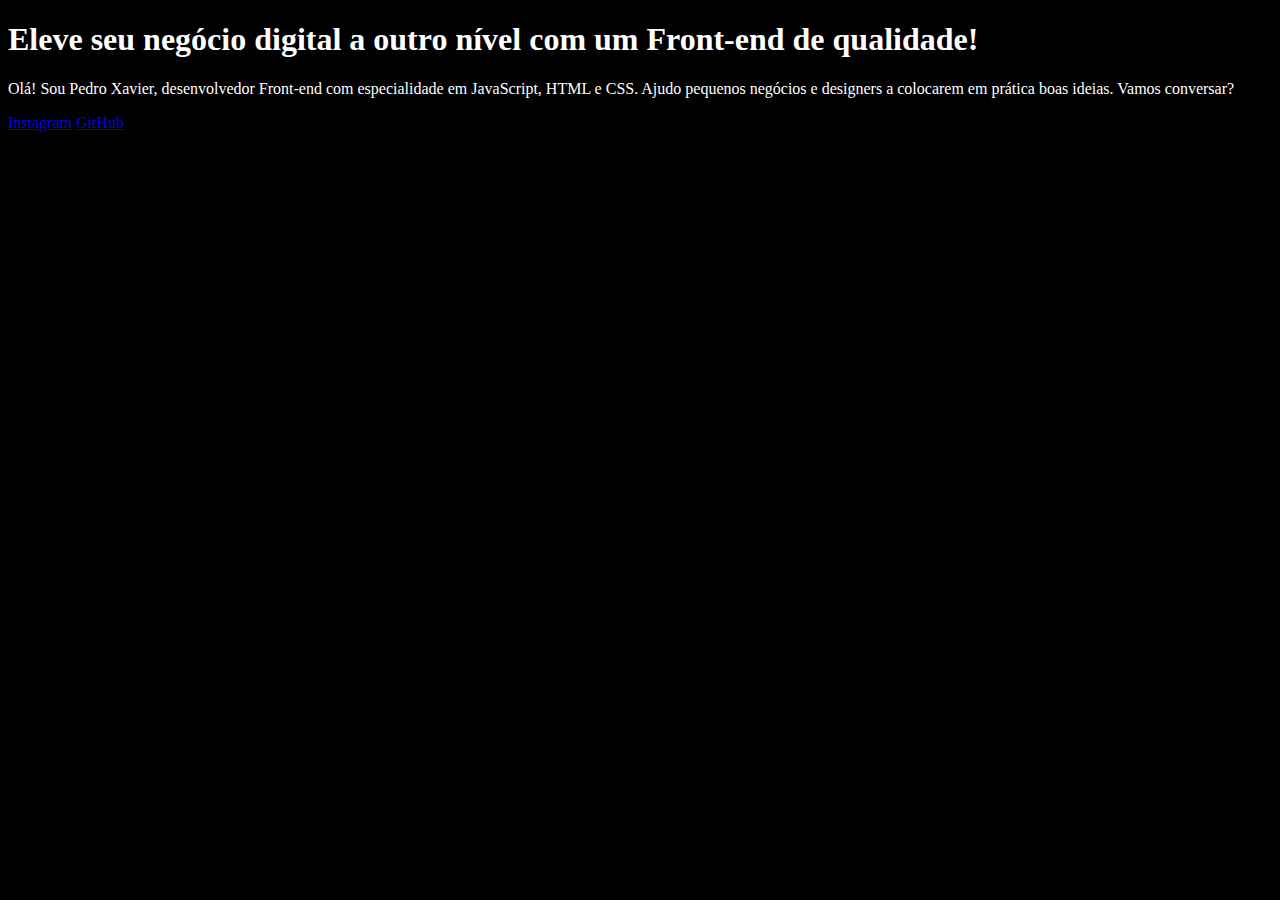
==== index.html @ 8c4111d6 "Criando estilização no CSS." ====
<!DOCTYPE html>
<html lang="pt-br">
  <head>
    <meta charset="UTF-8" />
    <meta http-equiv="X-UA-Compatible" content="IE=edge" />
    <meta name="viewport" content="width=device-width, initial-scale=1.0" />
    <link rel="stylesheet" href="style.css" />
    <title>Portfolio</title>
  </head>
  <body>
    <header></header>
    <main>
      <h1>
        Eleve seu negócio digital a outro nível
        <strong>com um Front-end de qualidade!</strong>
      </h1>
      <p>
        Olá! Sou Pedro Xavier, desenvolvedor Front-end com especialidade em
        JavaScript, HTML e CSS. Ajudo pequenos negócios e designers a colocarem
        em prática boas ideias. Vamos conversar?
      </p>
      <a href="https://instagram.com/murfy_9">Instagram</a>
      <a href="https://github.com/Murfy9">GitHub</a>
      <img src="img/PedroXavier.jpg" alt="" />
    </main>
    <footer></footer>
  </body>
</html>
---- style.css ----
body {
  background-color: black;
  color: white;
}
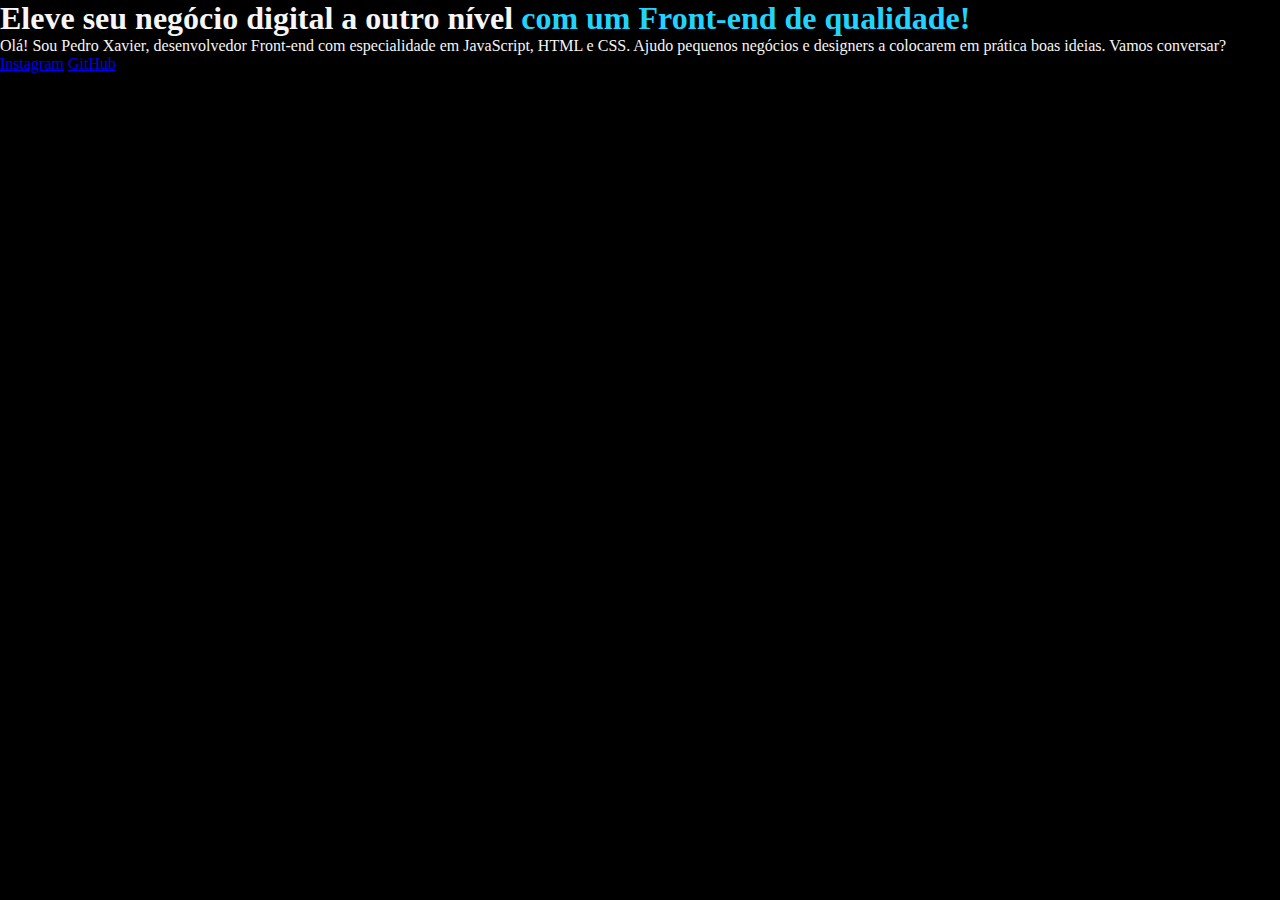
==== commit 52bf7cb6: "reset." ====
--- a/index.html
+++ b/index.html
@@ -10,9 +10,9 @@
   <body>
     <header></header>
     <main>
-      <h1>
+      <h1 class="titulo">
         Eleve seu negócio digital a outro nível
-        <strong>com um Front-end de qualidade!</strong>
+        <strong class="titulo-destaque">com um Front-end de qualidade!</strong>
       </h1>
       <p>
         Olá! Sou Pedro Xavier, desenvolvedor Front-end com especialidade em
--- a/style.css
+++ b/style.css
@@ -1,4 +1,13 @@
+* {
+  margin: 0;
+  padding: 0;
+}
+
 body {
-  background-color: black;
-  color: white;
+  background-color: #000000;
+  color: #f6f6f6;
 }
+
+.titulo-destaque {
+  color: #22d4fd;
+}
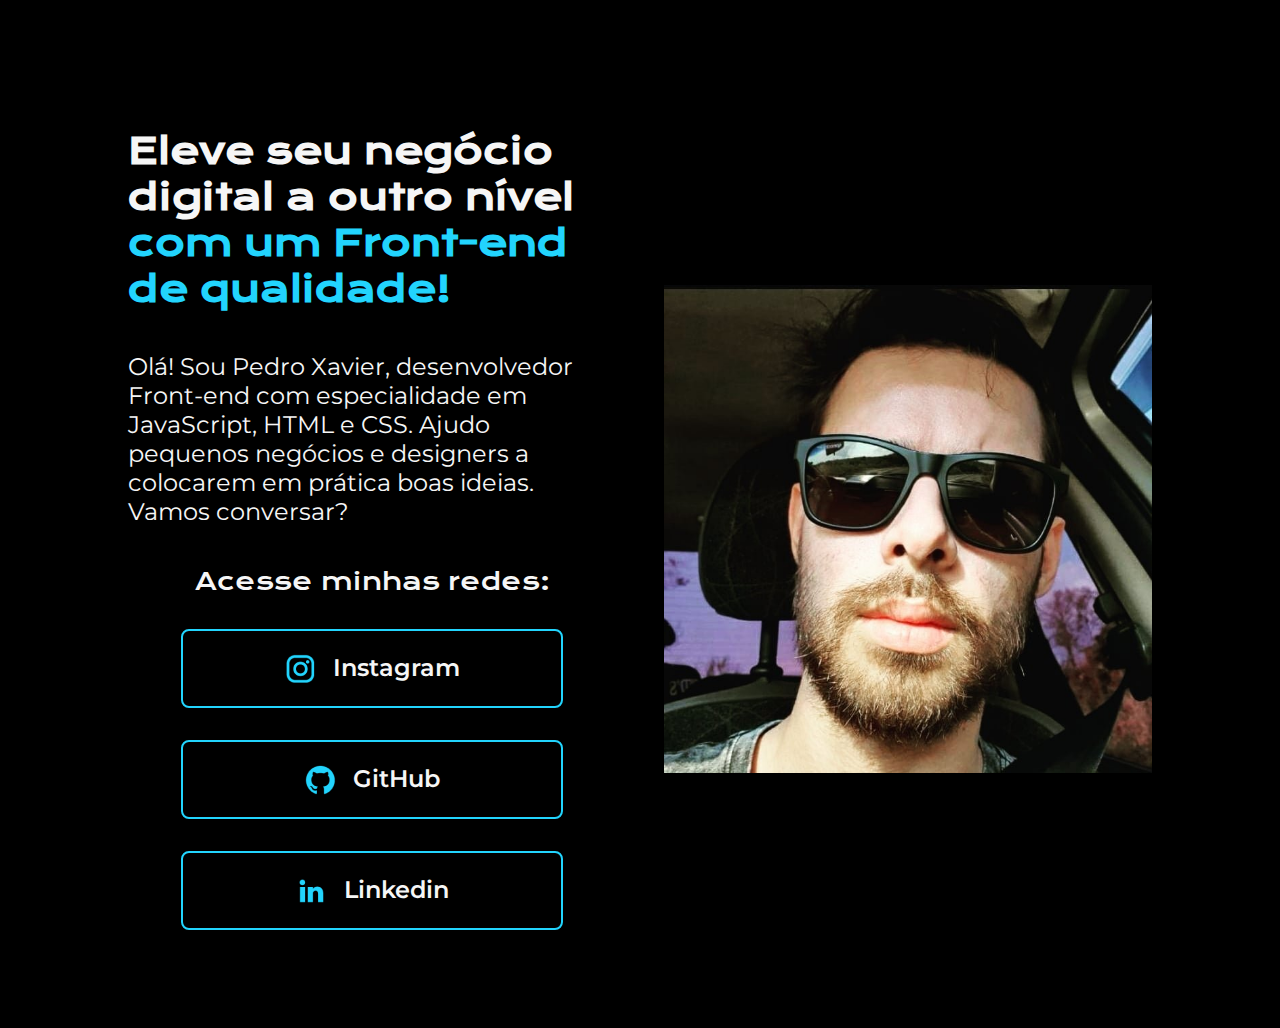
==== commit f6b4980b: "Adicionando mais um link e modificando estilo." ====
--- a/index.html
+++ b/index.html
@@ -9,19 +9,36 @@
   </head>
   <body>
     <header></header>
-    <main>
-      <h1 class="titulo">
-        Eleve seu negócio digital a outro nível
-        <strong class="titulo-destaque">com um Front-end de qualidade!</strong>
-      </h1>
-      <p>
-        Olá! Sou Pedro Xavier, desenvolvedor Front-end com especialidade em
-        JavaScript, HTML e CSS. Ajudo pequenos negócios e designers a colocarem
-        em prática boas ideias. Vamos conversar?
-      </p>
-      <a href="https://instagram.com/murfy_9">Instagram</a>
-      <a href="https://github.com/Murfy9">GitHub</a>
-      <img src="img/PedroXavier.jpg" alt="" />
+    <main class="conteudo">
+      <section class="conteudo__principal">
+        <h1 class="conteudo__principal__titulo">
+          Eleve seu negócio digital a outro nível
+          <strong class="conteudo__principal__titulo-destaque"
+            >com um Front-end de qualidade!</strong
+          >
+        </h1>
+        <p class="conteudo__principal__texto">
+          Olá! Sou Pedro Xavier, desenvolvedor Front-end com especialidade em
+          JavaScript, HTML e CSS. Ajudo pequenos negócios e designers a
+          colocarem em prática boas ideias. Vamos conversar?
+        </p>
+        <div class="conteudo__links">
+          <h2 class="conteudo__links__subtitulo">Acesse minhas redes:</h2>
+          <a class="conteudo__links__link" href="https://instagram.com/murfy_9"
+            ><img src="img/assets/instagram.png" alt="" /> Instagram</a
+          >
+          <a class="conteudo__links__link" href="https://github.com/Murfy9"
+            ><img src="img/assets/github.png" alt="" /> GitHub</a
+          >
+          <a
+            class="conteudo__links__link"
+            href="https://www.linkedin.com/in/pedro-henrique-xavier-constancio-a9ab7324b/"
+            ><img src="img/assets/linkedin.png" alt="" /> Linkedin</a
+          >
+        </div>
+      </section>
+
+      <img class="conteudo__imagem" src="img/assets/PedroXavier.jpg" alt="" />
     </main>
     <footer></footer>
   </body>
--- a/style.css
+++ b/style.css
@@ -1,3 +1,5 @@
+@import url("https://fonts.googleapis.com/css2?family=Krona+One&family=Montserrat:wght@400;600&display=swap");
+
 * {
   margin: 0;
   padding: 0;
@@ -5,9 +7,71 @@
 
 body {
   background-color: #000000;
+  box-sizing: border-box;
   color: #f6f6f6;
+  height: 100vh;
 }
 
-.titulo-destaque {
+.conteudo {
+  display: flex;
+  justify-content: space-between;
+  align-items: center;
+
+  margin: 10%;
+}
+
+.conteudo__principal {
+  display: flex;
+  flex-direction: column;
+  gap: 40px;
+  width: 615px;
+}
+
+.conteudo__principal__titulo {
+  font-family: "Krona One", sans-serif;
+  font-size: 36px;
+}
+
+.conteudo__principal__titulo-destaque {
   color: #22d4fd;
 }
+
+.conteudo__principal__texto {
+  font-family: "Montserrat", sans-serif;
+  font-size: 24px;
+}
+
+.conteudo__links {
+  display: flex;
+  flex-direction: column;
+  align-items: center;
+  gap: 32px;
+  justify-content: space-between;
+}
+
+.conteudo__links__subtitulo {
+  font-family: "Krona One", sans-serif;
+  font-weight: 400;
+  font-size: 24px;
+}
+
+.conteudo__links__link {
+  display: flex;
+  justify-content: center;
+  gap: 16px;
+  border: 2px solid #22d4fd;
+  border-radius: 8px;
+  color: #f6f6f6;
+  font-family: "Montserrat", sans-serif;
+  font-size: 24px;
+  font-weight: 600;
+  padding: 21.5px 0;
+  text-align: center;
+  text-decoration: none;
+  width: 378px;
+}
+
+.conteudo__imagem {
+  margin-left: 48px;
+  width: 488px;
+}
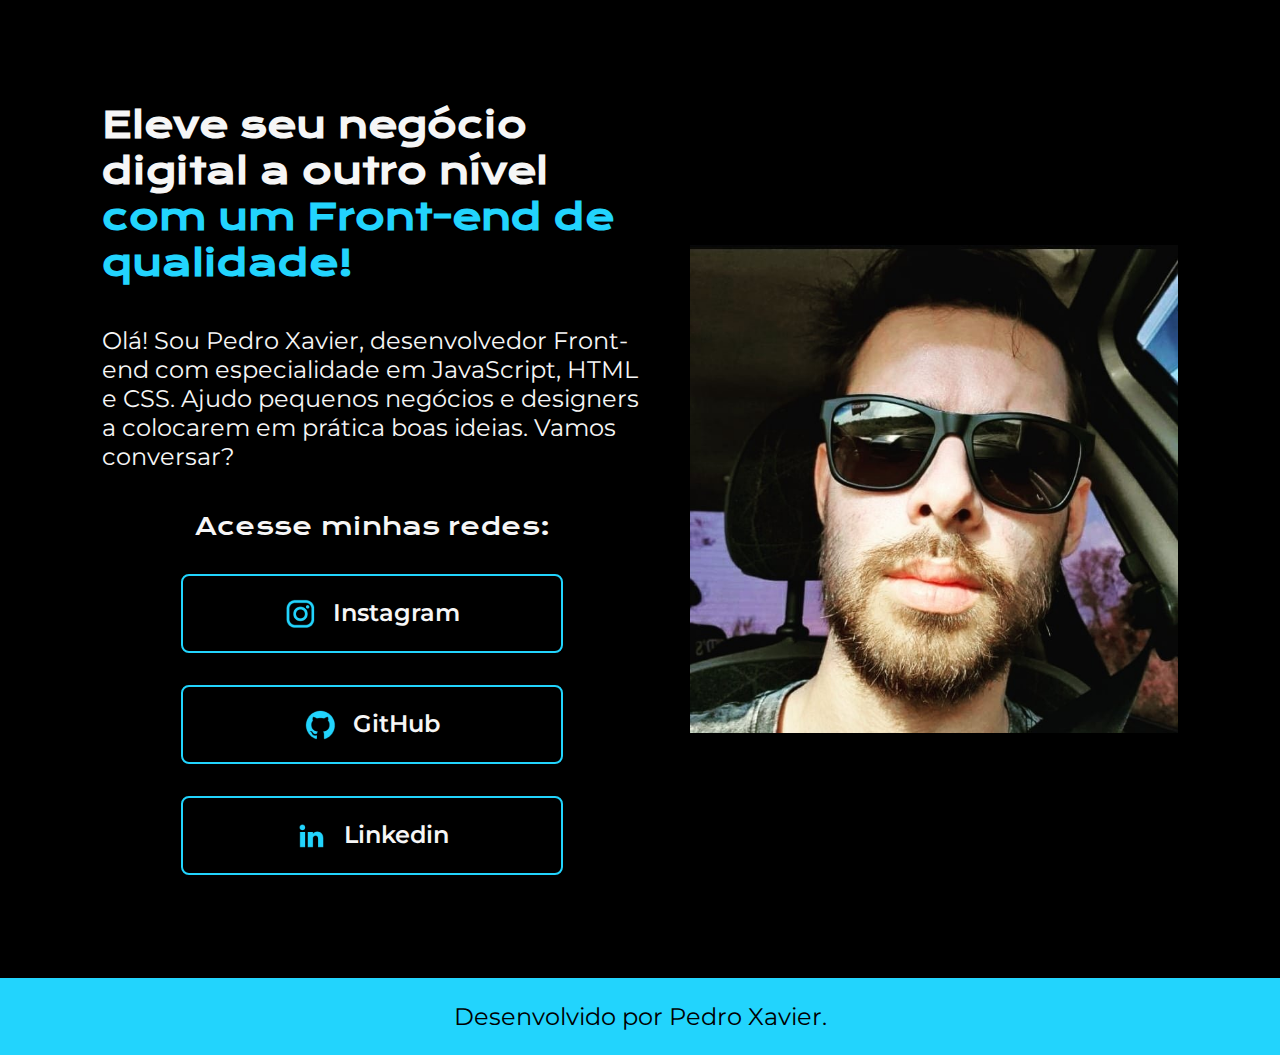
==== commit 6fab118a: "Adicionando rodapé." ====
--- a/index.html
+++ b/index.html
@@ -40,6 +40,8 @@
 
       <img class="conteudo__imagem" src="img/assets/PedroXavier.jpg" alt="" />
     </main>
-    <footer></footer>
+    <footer class="rodape">
+      <p>Desenvolvido por Pedro Xavier.</p>
+    </footer>
   </body>
 </html>
--- a/style.css
+++ b/style.css
@@ -9,7 +9,6 @@
   background-color: #000000;
   box-sizing: border-box;
   color: #f6f6f6;
-  height: 100vh;
 }
 
 .conteudo {
@@ -17,7 +16,7 @@
   justify-content: space-between;
   align-items: center;
 
-  margin: 10%;
+  padding: 8%;
 }
 
 .conteudo__principal {
@@ -71,7 +70,21 @@
   width: 378px;
 }
 
+.conteudo__links__link:hover {
+  background-color: #272727;
+}
+
 .conteudo__imagem {
   margin-left: 48px;
   width: 488px;
 }
+
+.rodape {
+  background-color: #22d4fd;
+  color: #000000;
+  font-family: "Montserrat", sans-serif;
+  font-size: 24px;
+  font-weight: 400;
+  padding: 24px;
+  text-align: center;
+}
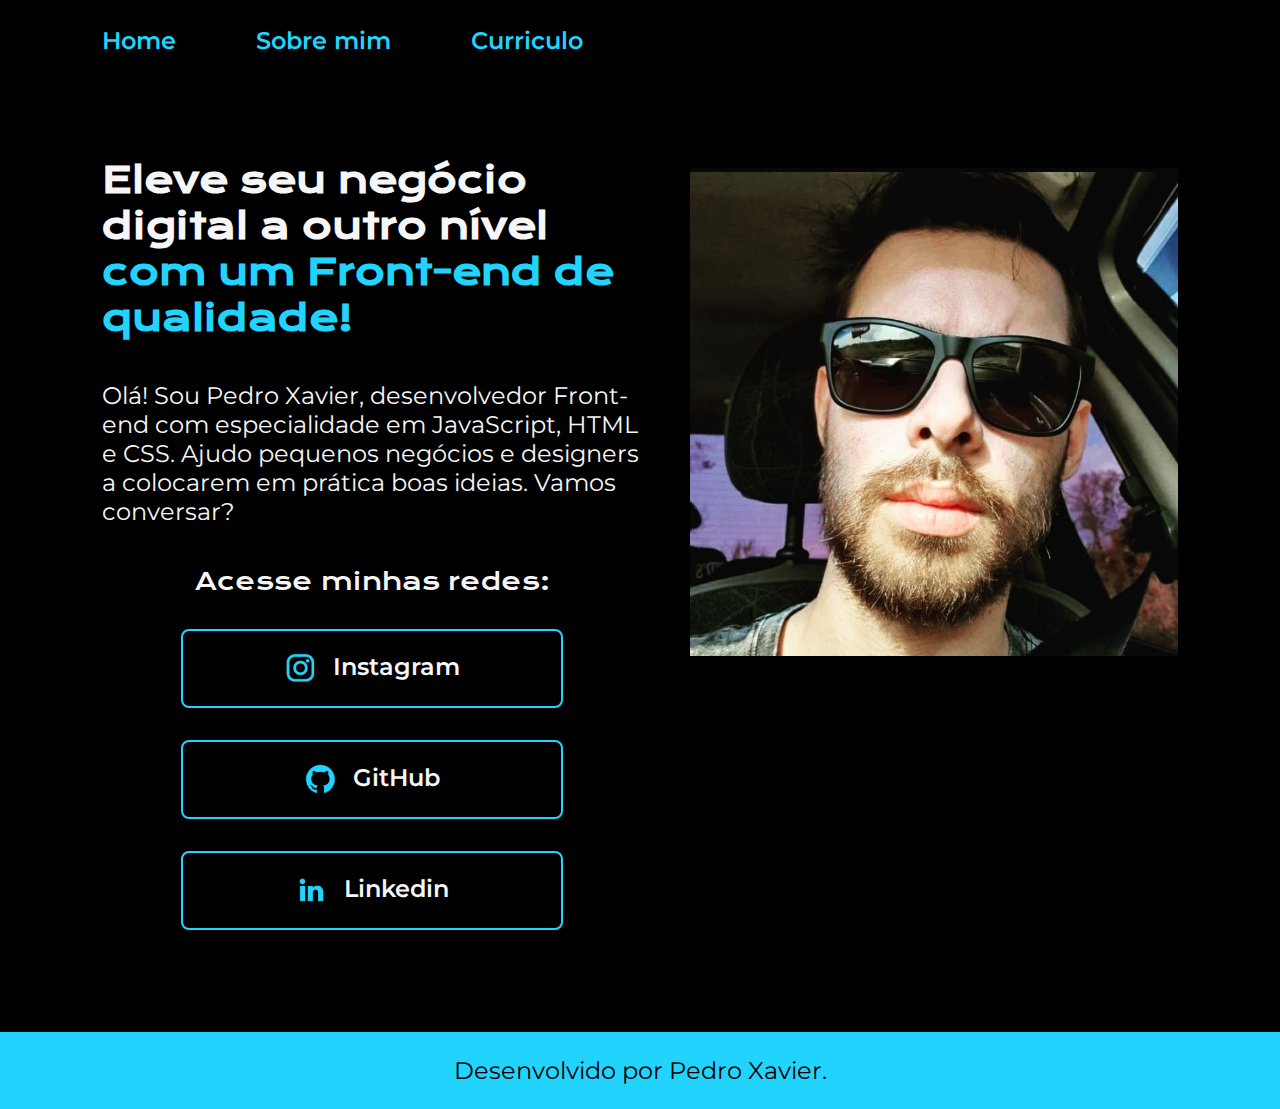
==== commit 07abd2c0: "Adicionando novas páginas." ====
--- a/index.html
+++ b/index.html
@@ -4,11 +4,17 @@
     <meta charset="UTF-8" />
     <meta http-equiv="X-UA-Compatible" content="IE=edge" />
     <meta name="viewport" content="width=device-width, initial-scale=1.0" />
-    <link rel="stylesheet" href="style.css" />
+    <link rel="stylesheet" href="./styles/style.css" />
     <title>Portfolio</title>
   </head>
   <body>
-    <header></header>
+    <header class="cabecalho">
+      <nav class="cabecalho__menu">
+        <a class="cabecalho__menu__link" href="index.html">Home</a>
+        <a class="cabecalho__menu__link" href="about.html">Sobre mim</a>
+        <a class="cabecalho__menu__link" href="resume.html">Curriculo</a>
+      </nav>
+    </header>
     <main class="conteudo">
       <section class="conteudo__principal">
         <h1 class="conteudo__principal__titulo">
--- a/styles/style.css
+++ b/styles/style.css
@@ -0,0 +1,113 @@
+@import url("https://fonts.googleapis.com/css2?family=Krona+One&family=Montserrat:wght@400;600&display=swap");
+
+* {
+  margin: 0;
+  padding: 0;
+}
+
+body {
+  background-color: #000000;
+  box-sizing: border-box;
+  color: #f6f6f6;
+}
+
+.cabecalho {
+  padding: 2% 0 0 8%;
+}
+
+.cabecalho__menu {
+  display: flex;
+  gap: 80px;
+}
+
+.cabecalho__menu__link {
+  color: #22d4fd;
+  font-family: "Montserrat", sans-serif;
+  font-size: 24px;
+  font-weight: 600;
+  text-decoration: none;
+}
+
+.conteudo {
+  display: flex;
+  justify-content: space-between;
+  align-items: center;
+
+  padding: 8%;
+}
+
+.conteudo__principal {
+  display: flex;
+  flex-direction: column;
+  gap: 40px;
+  width: 615px;
+}
+
+.conteudo__principal__titulo {
+  font-family: "Krona One", sans-serif;
+  font-size: 36px;
+}
+
+.conteudo__principal__titulo-destaque {
+  color: #22d4fd;
+}
+
+.conteudo__principal__texto {
+  font-family: "Montserrat", sans-serif;
+  font-size: 24px;
+}
+
+.conteudo__principal__texto a {
+  color: #22d4fd;
+  text-decoration: none;
+}
+
+.conteudo__links {
+  display: flex;
+  flex-direction: column;
+  align-items: center;
+  gap: 32px;
+  justify-content: space-between;
+}
+
+.conteudo__links__subtitulo {
+  font-family: "Krona One", sans-serif;
+  font-weight: 400;
+  font-size: 24px;
+}
+
+.conteudo__links__link {
+  display: flex;
+  justify-content: center;
+  gap: 16px;
+  border: 2px solid #22d4fd;
+  border-radius: 8px;
+  color: #f6f6f6;
+  font-family: "Montserrat", sans-serif;
+  font-size: 24px;
+  font-weight: 600;
+  padding: 21.5px 0;
+  text-align: center;
+  text-decoration: none;
+  width: 378px;
+}
+
+.conteudo__links__link:hover {
+  background-color: #272727;
+}
+
+.conteudo__imagem {
+  margin-left: 48px;
+  padding-bottom: 24.5%;
+  width: 488px;
+}
+
+.rodape {
+  background-color: #22d4fd;
+  color: #000000;
+  font-family: "Montserrat", sans-serif;
+  font-size: 24px;
+  font-weight: 400;
+  padding: 24px;
+  text-align: center;
+}
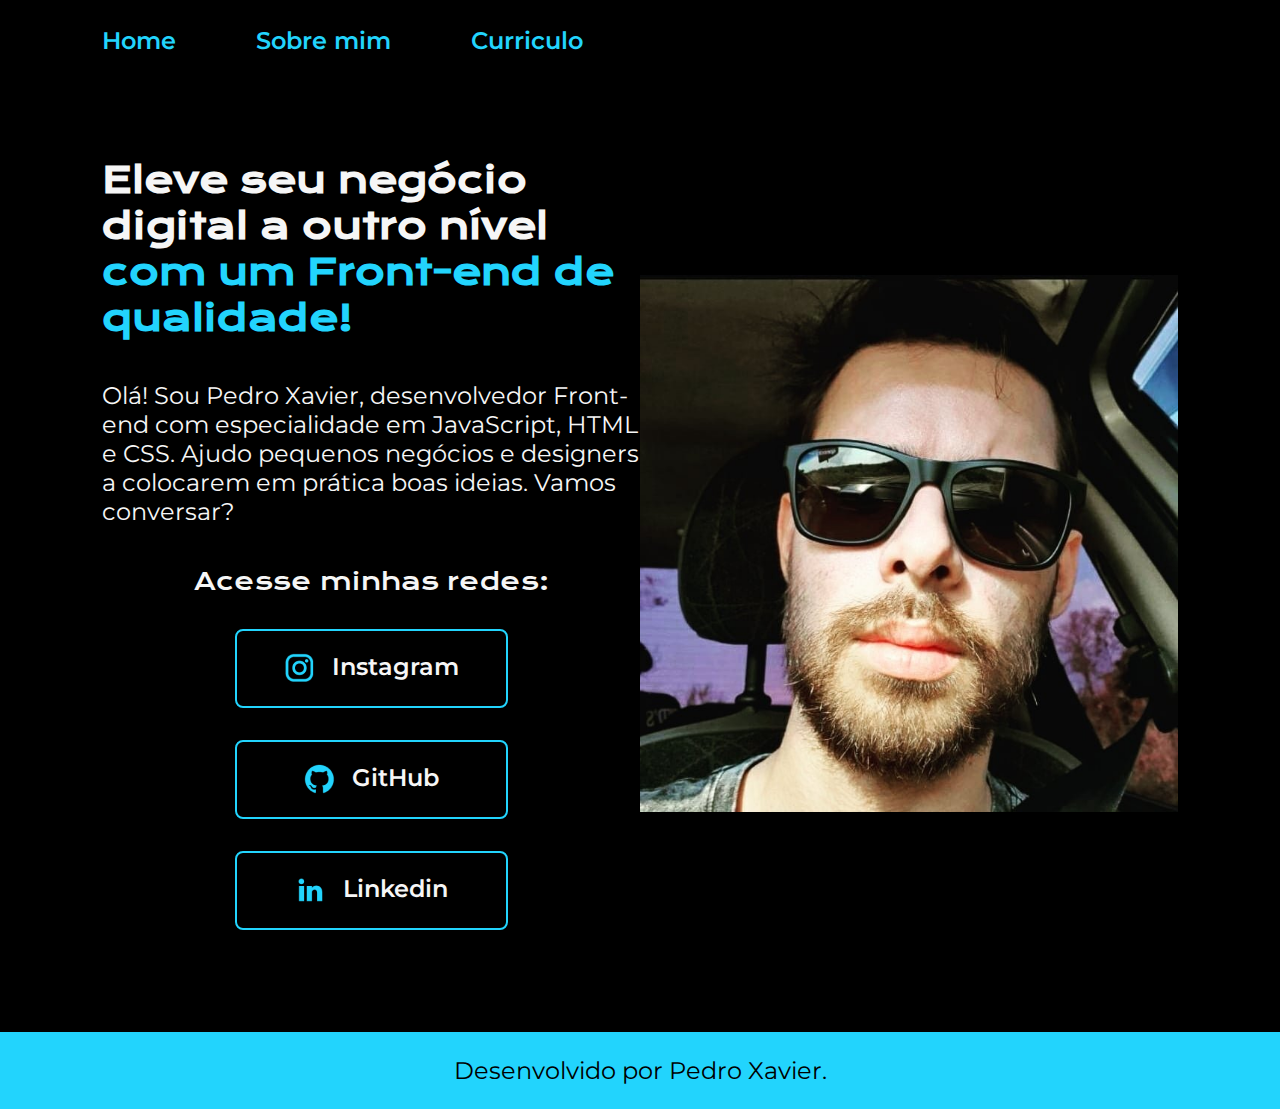
==== commit 511919db: "Começando responsividade." ====
--- a/index.html
+++ b/index.html
@@ -30,14 +30,14 @@
         </p>
         <div class="conteudo__links">
           <h2 class="conteudo__links__subtitulo">Acesse minhas redes:</h2>
-          <a class="conteudo__links__link" href="https://instagram.com/murfy_9"
+          <a class="conteudo__links__redes" href="https://instagram.com/murfy_9"
             ><img src="img/assets/instagram.png" alt="" /> Instagram</a
           >
-          <a class="conteudo__links__link" href="https://github.com/Murfy9"
+          <a class="conteudo__links__redes" href="https://github.com/Murfy9"
             ><img src="img/assets/github.png" alt="" /> GitHub</a
           >
           <a
-            class="conteudo__links__link"
+            class="conteudo__links__redes"
             href="https://www.linkedin.com/in/pedro-henrique-xavier-constancio-a9ab7324b/"
             ><img src="img/assets/linkedin.png" alt="" /> Linkedin</a
           >
--- a/styles/style.css
+++ b/styles/style.css
@@ -1,4 +1,17 @@
 @import url("https://fonts.googleapis.com/css2?family=Krona+One&family=Montserrat:wght@400;600&display=swap");
+
+:root {
+  --cor-primaria: #000000;
+  --cor-secundaria: #f6f6f6;
+  --cor-terciaria: #22d4fd;
+  --cor-hover: #272727;
+
+  --fonte-primaria: "Krona One", sans-serif;
+  --fonte-secundaria: "Montserrat", sans-serif;
+
+  --peso-pequeno: 400;
+  --peso-grande: 600;
+}
 
 * {
   margin: 0;
@@ -6,9 +19,9 @@
 }
 
 body {
-  background-color: #000000;
+  background-color: var(--cor-primaria);
   box-sizing: border-box;
-  color: #f6f6f6;
+  color: var(--cor-secundaria);
 }
 
 .cabecalho {
@@ -21,10 +34,10 @@
 }
 
 .cabecalho__menu__link {
-  color: #22d4fd;
-  font-family: "Montserrat", sans-serif;
-  font-size: 24px;
-  font-weight: 600;
+  color: var(--cor-terciaria);
+  font-family: var(--fonte-secundaria);
+  font-size: 1.5rem;
+  font-weight: var(--peso-grande);
   text-decoration: none;
 }
 
@@ -40,25 +53,25 @@
   display: flex;
   flex-direction: column;
   gap: 40px;
-  width: 615px;
+  width: 50%;
 }
 
 .conteudo__principal__titulo {
-  font-family: "Krona One", sans-serif;
-  font-size: 36px;
+  font-family: var(--fonte-primaria);
+  font-size: 2.25rem;
 }
 
 .conteudo__principal__titulo-destaque {
-  color: #22d4fd;
+  color: var(--cor-terciaria);
 }
 
 .conteudo__principal__texto {
-  font-family: "Montserrat", sans-serif;
-  font-size: 24px;
+  font-family: var(--fonte-secundaria);
+  font-size: 1.5rem;
 }
 
 .conteudo__principal__texto a {
-  color: #22d4fd;
+  color: var(--cor-terciaria);
   text-decoration: none;
 }
 
@@ -71,43 +84,41 @@
 }
 
 .conteudo__links__subtitulo {
-  font-family: "Krona One", sans-serif;
-  font-weight: 400;
-  font-size: 24px;
+  font-family: var(--fonte-primaria);
+  font-weight: var(--peso-pequeno);
+  font-size: 1.5rem;
 }
 
-.conteudo__links__link {
+.conteudo__links__redes {
   display: flex;
   justify-content: center;
   gap: 16px;
-  border: 2px solid #22d4fd;
+  border: 2px solid var(--cor-terciaria);
   border-radius: 8px;
-  color: #f6f6f6;
-  font-family: "Montserrat", sans-serif;
-  font-size: 24px;
-  font-weight: 600;
+  color: var(--cor-secundaria);
+  font-family: var(--fonte-secundaria);
+  font-size: 1.5rem;
+  font-weight: var(--peso-grande);
   padding: 21.5px 0;
   text-align: center;
   text-decoration: none;
-  width: 378px;
+  width: 50%;
 }
 
-.conteudo__links__link:hover {
-  background-color: #272727;
+.conteudo__links__redes:hover {
+  background-color: var(--cor-hover);
 }
 
 .conteudo__imagem {
-  margin-left: 48px;
-  padding-bottom: 24.5%;
-  width: 488px;
+  width: 50%;
 }
 
 .rodape {
-  background-color: #22d4fd;
-  color: #000000;
-  font-family: "Montserrat", sans-serif;
-  font-size: 24px;
-  font-weight: 400;
+  background-color: var(--cor-terciaria);
+  color: var(--cor-primaria);
+  font-family: var(--fonte-secundaria);
+  font-size: 1.5rem;
+  font-weight: var(--peso-pequeno);
   padding: 24px;
   text-align: center;
 }
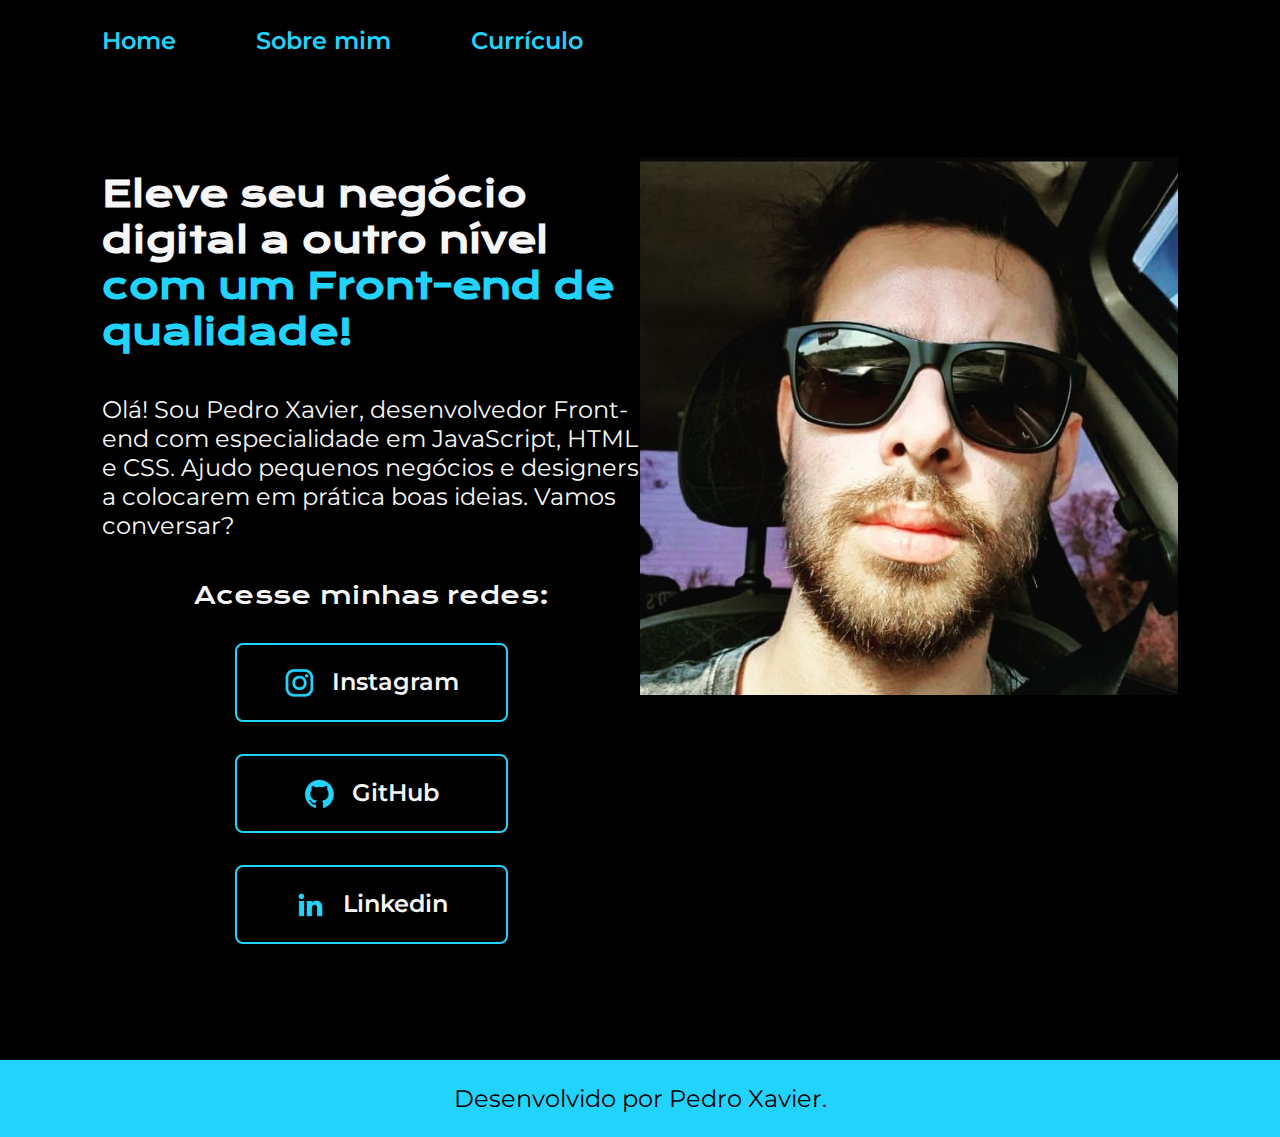
==== commit ec70fb52: "Editando Currículo e erros de digitação." ====
--- a/index.html
+++ b/index.html
@@ -12,7 +12,7 @@
       <nav class="cabecalho__menu">
         <a class="cabecalho__menu__link" href="index.html">Home</a>
         <a class="cabecalho__menu__link" href="about.html">Sobre mim</a>
-        <a class="cabecalho__menu__link" href="resume.html">Curriculo</a>
+        <a class="cabecalho__menu__link" href="resume.html">Currículo</a>
       </nav>
     </header>
     <main class="conteudo">
--- a/styles/style.css
+++ b/styles/style.css
@@ -110,6 +110,7 @@
 }
 
 .conteudo__imagem {
+  padding-bottom: 24.5%;
   width: 50%;
 }
 
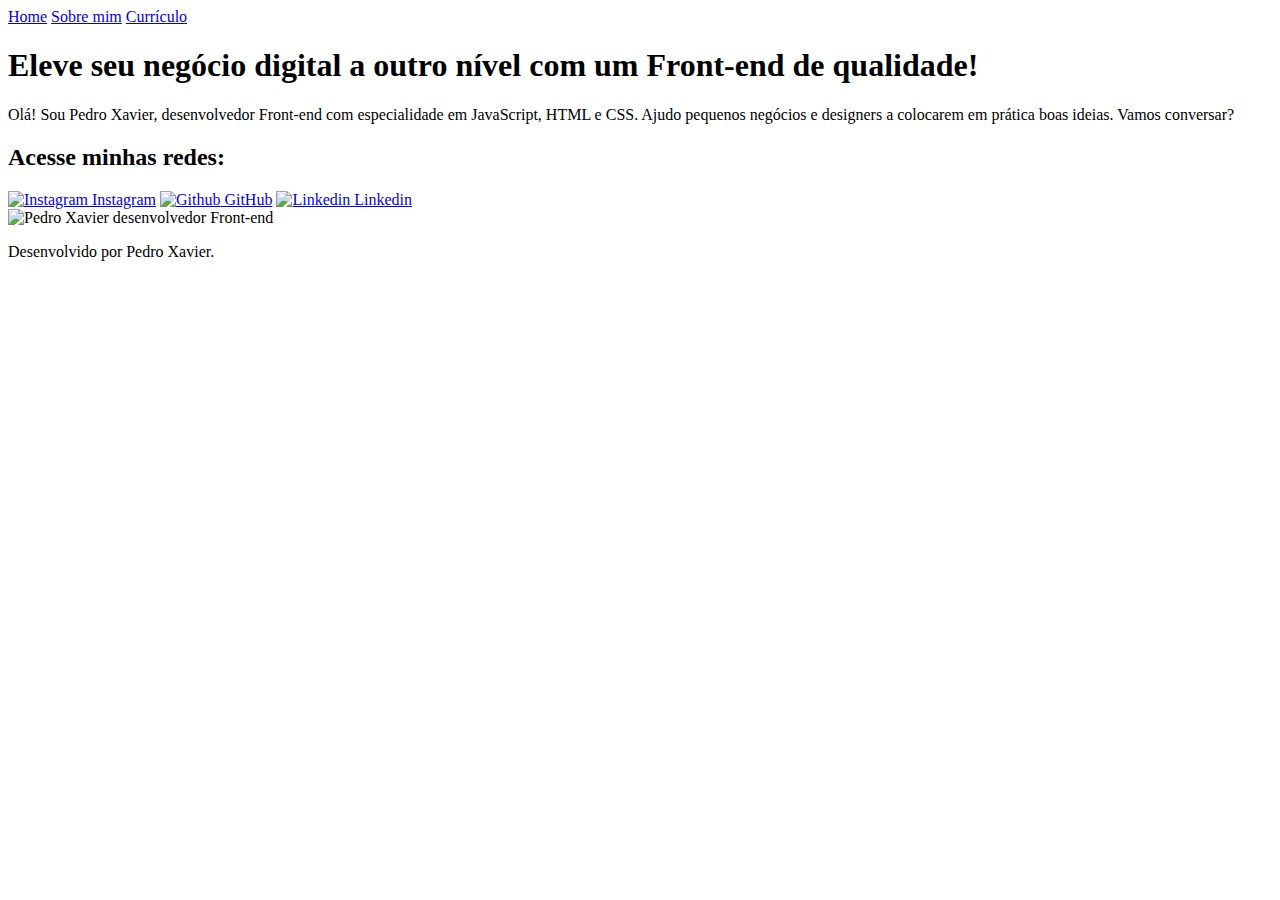
==== commit 36dcbd3a: "Adicionando icon." ====
--- a/index.html
+++ b/index.html
@@ -4,7 +4,8 @@
     <meta charset="UTF-8" />
     <meta http-equiv="X-UA-Compatible" content="IE=edge" />
     <meta name="viewport" content="width=device-width, initial-scale=1.0" />
-    <link rel="stylesheet" href="./styles/style.css" />
+    <link rel="stylesheet" href="assets/styles/style.css" />
+    <link rel="icon" href="assets/img/portfolio.png" />
     <title>Portfolio</title>
   </head>
   <body>
@@ -31,20 +32,24 @@
         <div class="conteudo__links">
           <h2 class="conteudo__links__subtitulo">Acesse minhas redes:</h2>
           <a class="conteudo__links__redes" href="https://instagram.com/murfy_9"
-            ><img src="img/assets/instagram.png" alt="" /> Instagram</a
+            ><img src="assets/img/instagram.png" alt="Instagram" /> Instagram</a
           >
           <a class="conteudo__links__redes" href="https://github.com/Murfy9"
-            ><img src="img/assets/github.png" alt="" /> GitHub</a
+            ><img src="assets/img/github.png" alt="Github" /> GitHub</a
           >
           <a
             class="conteudo__links__redes"
-            href="https://www.linkedin.com/in/pedro-henrique-xavier-constancio-a9ab7324b/"
-            ><img src="img/assets/linkedin.png" alt="" /> Linkedin</a
+            href="https://www.linkedin.com/in/pedro-xavier9/"
+            ><img src="assets/img/linkedin.png" alt="Linkedin" /> Linkedin</a
           >
         </div>
       </section>
 
-      <img class="conteudo__imagem" src="img/assets/PedroXavier.jpg" alt="" />
+      <img
+        class="conteudo__imagem"
+        src="assets/img/PedroX.jpg"
+        alt="Pedro Xavier desenvolvedor Front-end"
+      />
     </main>
     <footer class="rodape">
       <p>Desenvolvido por Pedro Xavier.</p>
